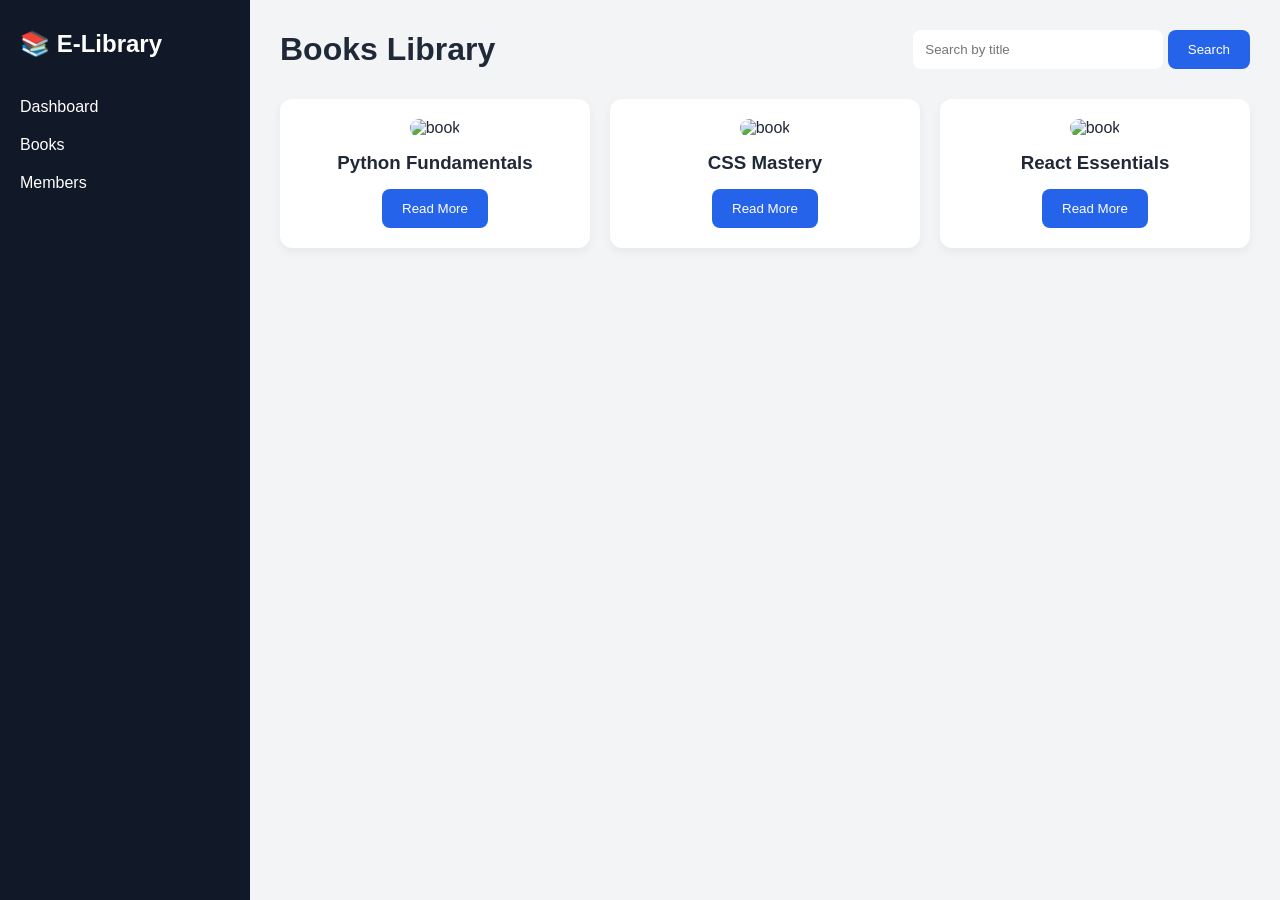
==== books.html @ f63e09ef "Add files via upload" ====
<!DOCTYPE html>
<html lang="en">
<head>
  <meta charset="UTF-8">
  <meta name="viewport" content="width=device-width, initial-scale=1.0">
  <title>Books Library</title>
  <link rel="stylesheet" href="style.css">
</head>
<body>

<div class="container">

  <aside class="sidebar">
    <h2 class="logo">📚 E-Library</h2>

    <nav>
      <ul>
        <li><a href="index.html">Dashboard</a></li>
        <li><a href="books.html">Books</a></li>
        <li><a href="members.html">Members</a></li>
      </ul>
    </nav>
  </aside>

  <main class="main-content">

     <header class="topbar">
      <h1>Books Library</h1>

      <form class="search-form">
        <input type="text" placeholder="Search by title">
        <button type="submit">Search</button>
      </form>
    </header>

    <section class="books-grid">

      <div class="book-card">
        <img src="python.jpg" alt="book">
        <h3>Python Fundamentals</h3>
        <button class="open-modal">Read More</button>
      </div>

      <div class="book-card">
        <img src="css.jpg" alt="book">
        <h3>CSS Mastery</h3>
        <button class="open-modal">Read More</button>
      </div>

       <div class="book-card">
        <img src="react.jpg" alt="book">
        <h3>React Essentials</h3>
        <button class="open-modal">Read More</button>
      </div>

    </section>

  </main>

</div>

<div class="modal" id="modal">
  <div class="modal-content">
    <span class="close-btn"> &times </span>

    <h2>Book Details</h2>
    <p>Book summary and borrowing information.</p>

    <button>Borrow</button>
  </div>
</div>

<script src="script.js"></script>
</body>
</html>
---- style.css ----
*{
  margin:0;
  padding:0;
  box-sizing:border-box;
}

body{
  font-family:Arial, Helvetica, sans-serif;
  background:#F3F4F6;
  color:#1F2937;
}

.container{
  display:flex;
  min-height:100vh;
}

/* Sidebar */

.sidebar{
  width:250px;
  background:#111827;
  color:white;
  padding:30px 20px;
}

.logo{
  margin-bottom:40px;
}

.sidebar ul{
  list-style:none;
}

.sidebar ul li{
  margin:20px 0;
}

.sidebar ul li a{
  color:white;
  text-decoration:none;
  transition:0.3s;
}

.sidebar ul li a:hover{
  color:#10B981;
}

/* Main Content */
.main-content{
  flex:1;
  padding:30px;
}

.topbar{
  display:flex;
  justify-content:space-between;
  align-items:center;
  margin-bottom:30px;
  gap:20px;
}

.search-box input,
.search-form input{
  padding:12px;
  border:none;
  border-radius:8px;
  width:250px;
}

.search-form button,
button{
     padding:12px 20px;
  border:none;
  border-radius:8px;
  background:#2563EB;
  color:white;
  cursor:pointer;
  transition:0.3s;
}

button:hover{
  background:#1D4ED8;
}

/* Stats */

.stats-grid{
  display:grid;
  grid-template-columns:repeat(auto-fit,minmax(200px,1fr));
  gap:20px;
  margin-bottom:40px;
}

.card{
  background:white;
   padding:25px;
  border-radius:12px;
  box-shadow:0 4px 10px rgba(0,0,0,0.05);
}

.card p{
  font-size:28px;
  margin-top:10px;
  font-weight:bold;
}

/* Books Grid */

.books-grid{
  display:grid;
  grid-template-columns:repeat(auto-fit,minmax(220px,1fr));
  gap:20px;
}

.book-card{
  background:white;
  padding:20px;
  border-radius:12px;
  text-align:center;
  box-shadow:0 4px 10px rgba(0,0,0,0.05);
  transition:0.3s;
}

.book-card:hover{
  transform:translateY(-5px);
}

.book-card img{
  width:100%;
  border-radius:10px;
  margin-bottom:15px;
}

.book-card h3{
  margin-bottom:15px;
}

/* Modal */

.modal{
  display:none;
  position:fixed;
  top:0;
  left:0;
  width:100%;
  height:100%;
  background:rgba(0,0,0,0.5);
  justify-content:center;
  align-items:center;
  z-index:1000;
}

.modal-content{
  background:white;
  width:90%;
  max-width:500px;
  padding:30px;
  border-radius:12px;
  position:relative;
  box-shadow:0 10px 25px rgba(0,0,0,0.2);
}

.close-btn{
  position:absolute;
  top:15px;
  right:20px;
  font-size:32px;
  cursor:pointer;
  line-height:1;
}

.modal-content h2{
  margin-bottom:15px;
}

.modal-content p{
  margin-bottom:20px;
  line-height:1.6;
}

/* Form */

.member-form{
  display:flex;
  flex-direction:column;
  gap:20px;
  background:white;
  padding:30px;
  border-radius:12px;
  margin-bottom:30px;
}

.member-form input{
  padding:14px;
  border:1px solid #D1D5DB;
  border-radius:8px;
}

/* Table */

table{
  width:100%;
  border-collapse:collapse;
  background:white;
}

th,
td{
  padding:15px;
  border-bottom:1px solid #E5E7EB;
  text-align:left;
}

th{
  background:#2563EB;
  color:white;
}

/* Responsive */

@media(max-width:768px){

     .container{
    flex-direction:column;
  }

  .sidebar{
    width:100%;
  }

  .topbar{
    flex-direction:column;
    align-items:flex-start;
  }

  .search-box input,
  .search-form input{
    width:100%;
  }

}
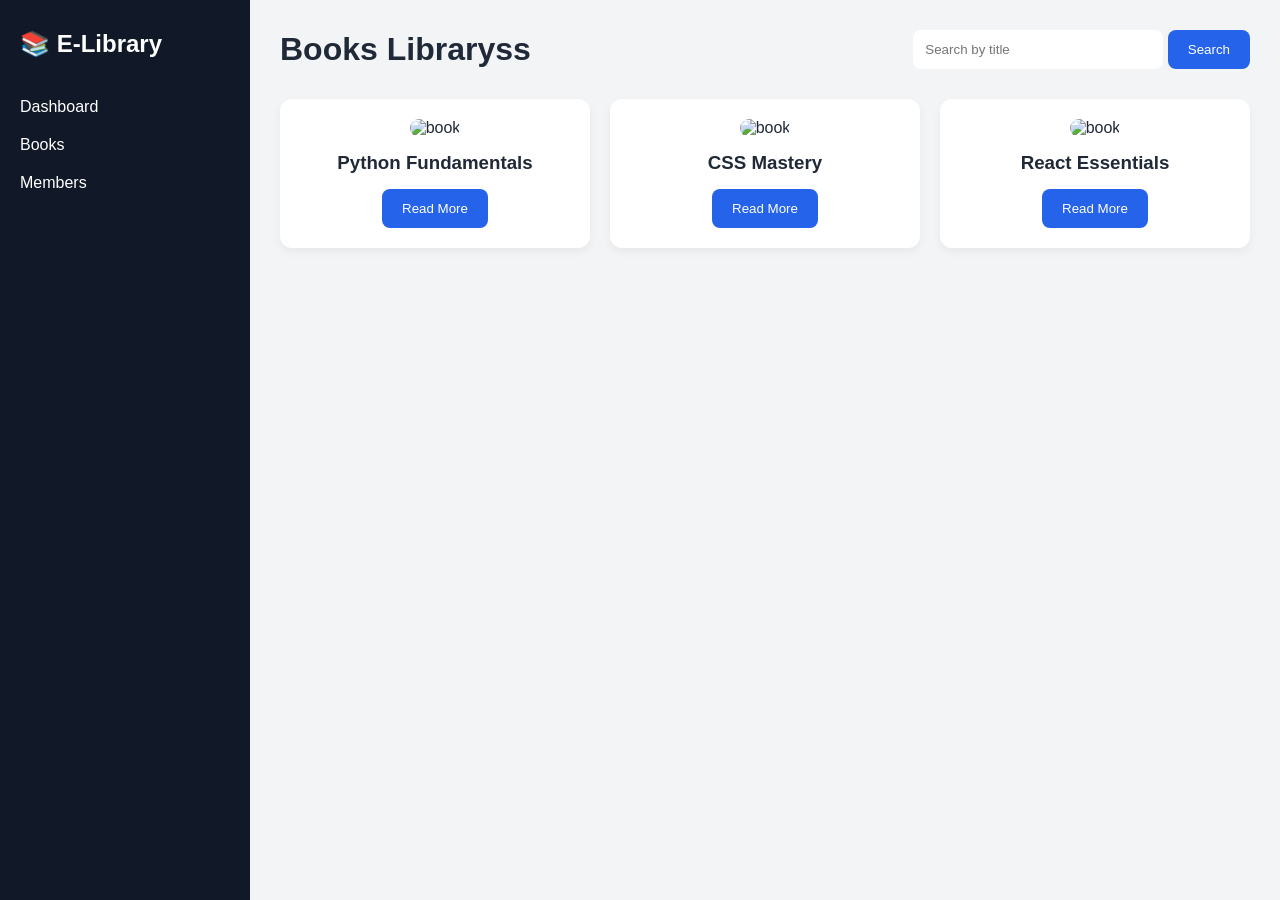
==== commit 12e0ca72: "Add files via upload" ====
--- a/books.html
+++ b/books.html
@@ -25,7 +25,7 @@
   <main class="main-content">
 
      <header class="topbar">
-      <h1>Books Library</h1>
+      <h1>Books Libraryss</h1>
 
       <form class="search-form">
         <input type="text" placeholder="Search by title">
--- a/style.css
+++ b/style.css
@@ -1,3 +1,63 @@
+/* LOGIN PAGE */
+
+.login-container{
+    min-height:100vh;
+    display:flex;
+    justify-content:center;
+    align-items:center;
+    background:#f3f4f6;
+}
+
+.login-card{
+    background:white;
+    width:400px;
+    padding:40px;
+    border-radius:15px;
+    box-shadow:0 4px 15px rgba(0,0,0,0.1);
+    text-align:center;
+}
+
+.login-card h1{
+    color:#2563EB;
+    margin-bottom:10px;
+}
+
+.login-card p{
+    margin-bottom:25px;
+    color:#6B7280;
+}
+
+.login-card form{
+    display:flex;
+    flex-direction:column;
+    gap:20px;
+}
+
+.login-card input{
+    padding:14px;
+    border:1px solid #D1D5DB;
+    border-radius:8px;
+    outline:none;
+}
+
+.login-card input:focus{
+    border-color:#2563EB;
+}
+
+.login-card button{
+    background:#2563EB;
+    color:white;
+    border:none;
+    padding:14px;
+    border-radius:8px;
+    cursor:pointer;
+    font-size:16px;
+}
+
+.login-card button:hover{
+    background:#1D4ED8;
+}
+
 *{
   margin:0;
   padding:0;
@@ -239,4 +299,5 @@
     width:100%;
   }
 
-}+}
+
